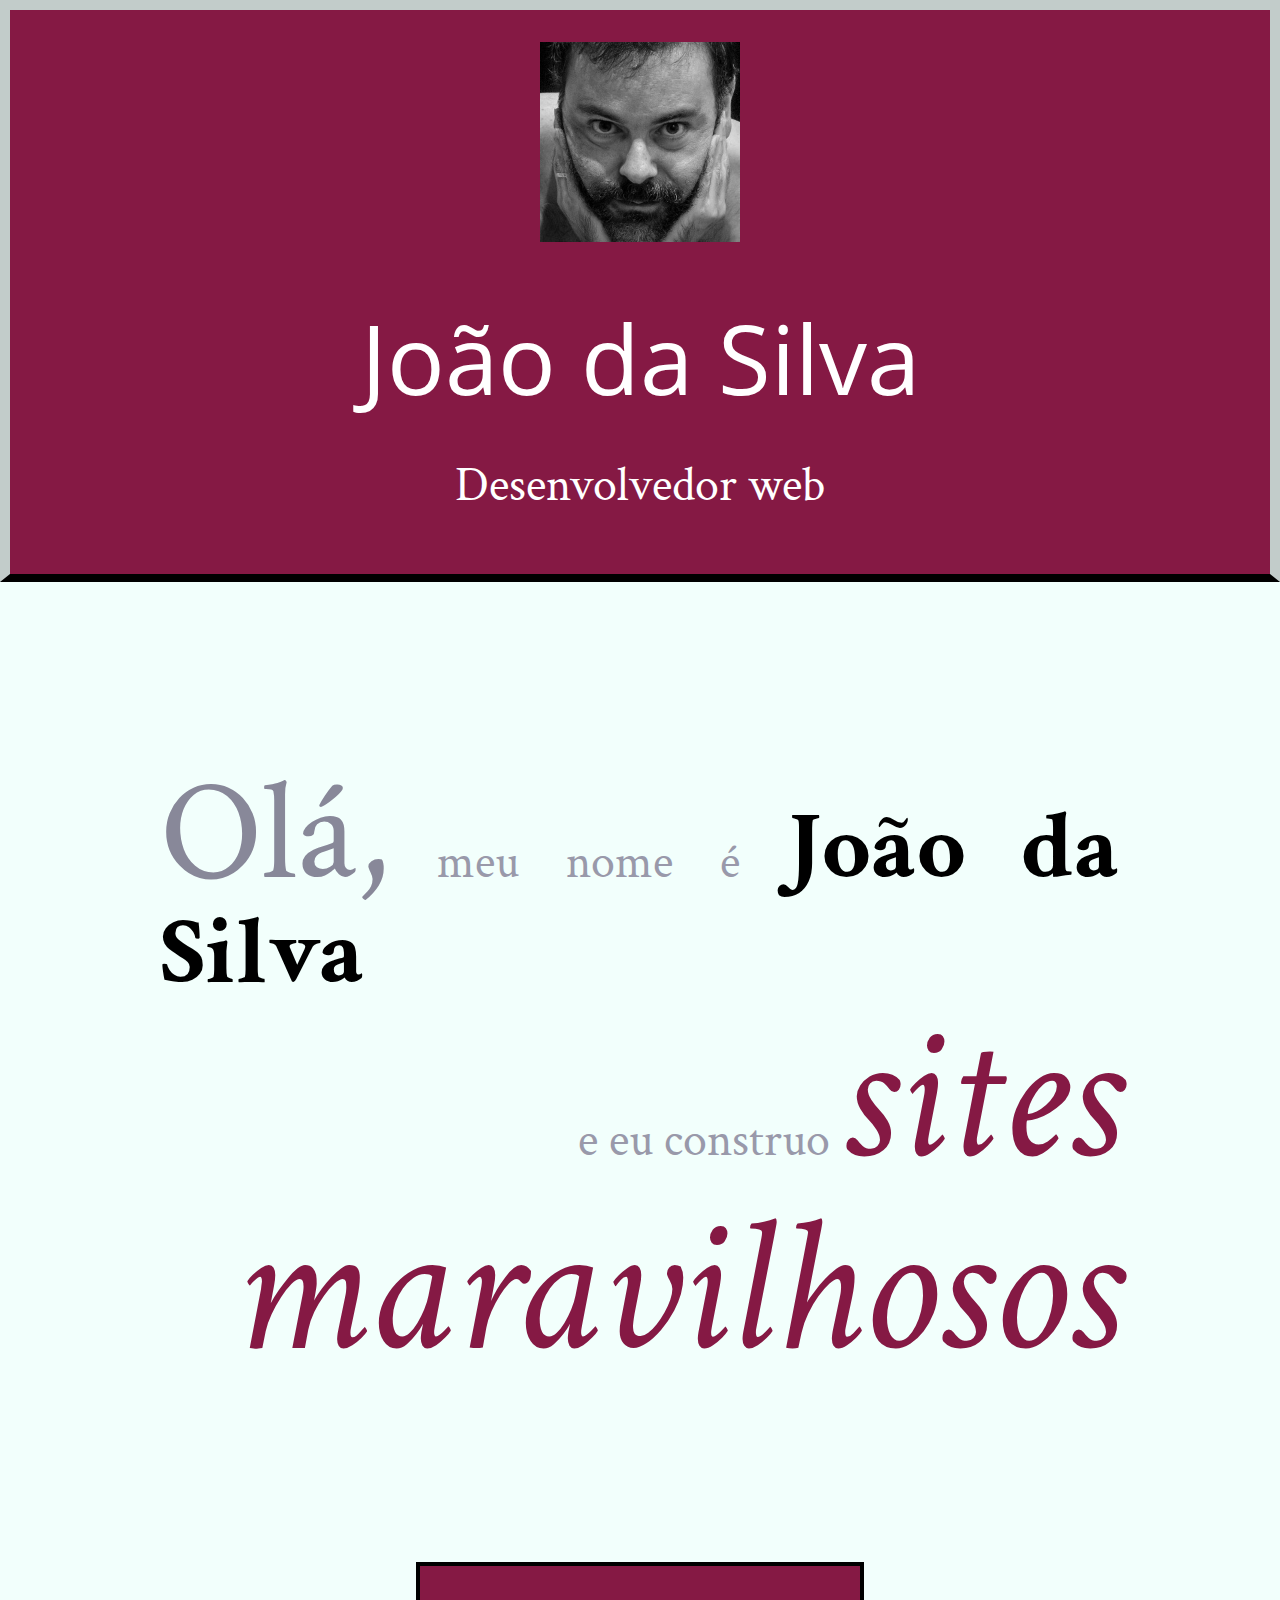
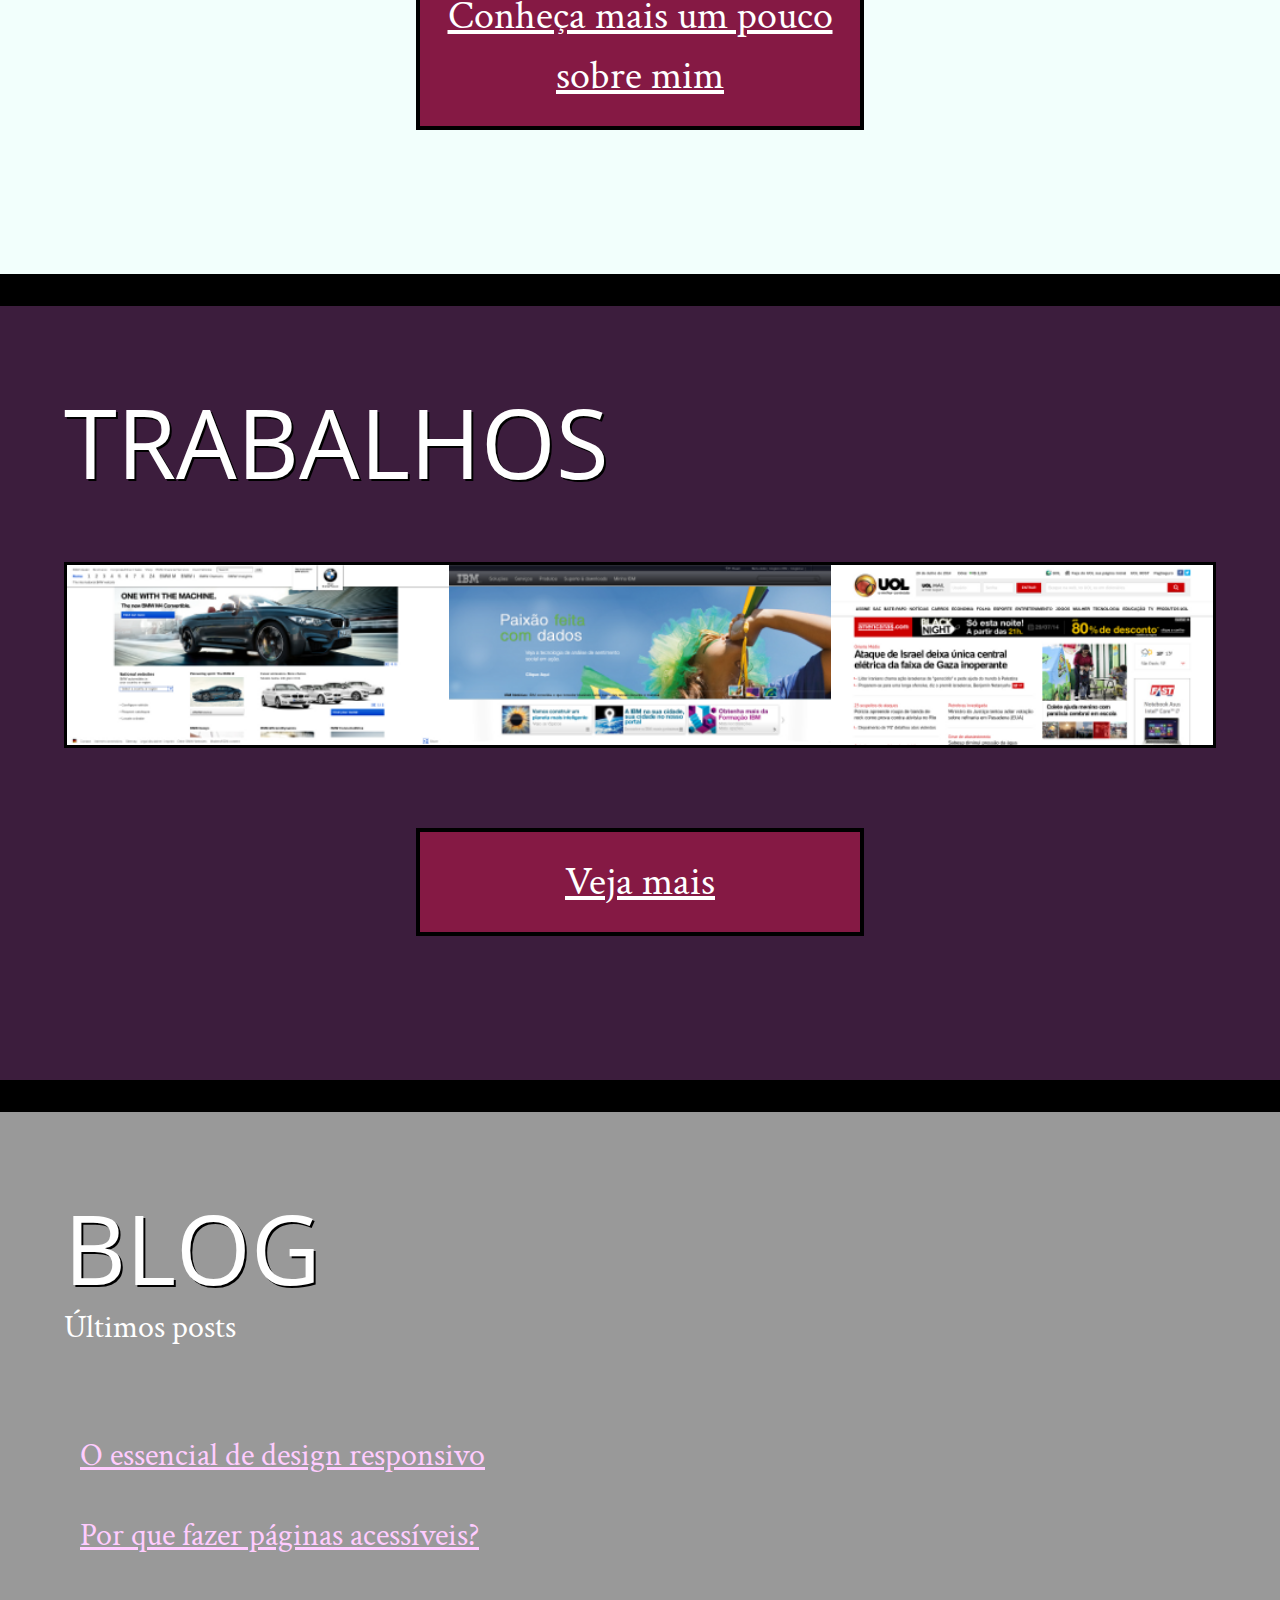
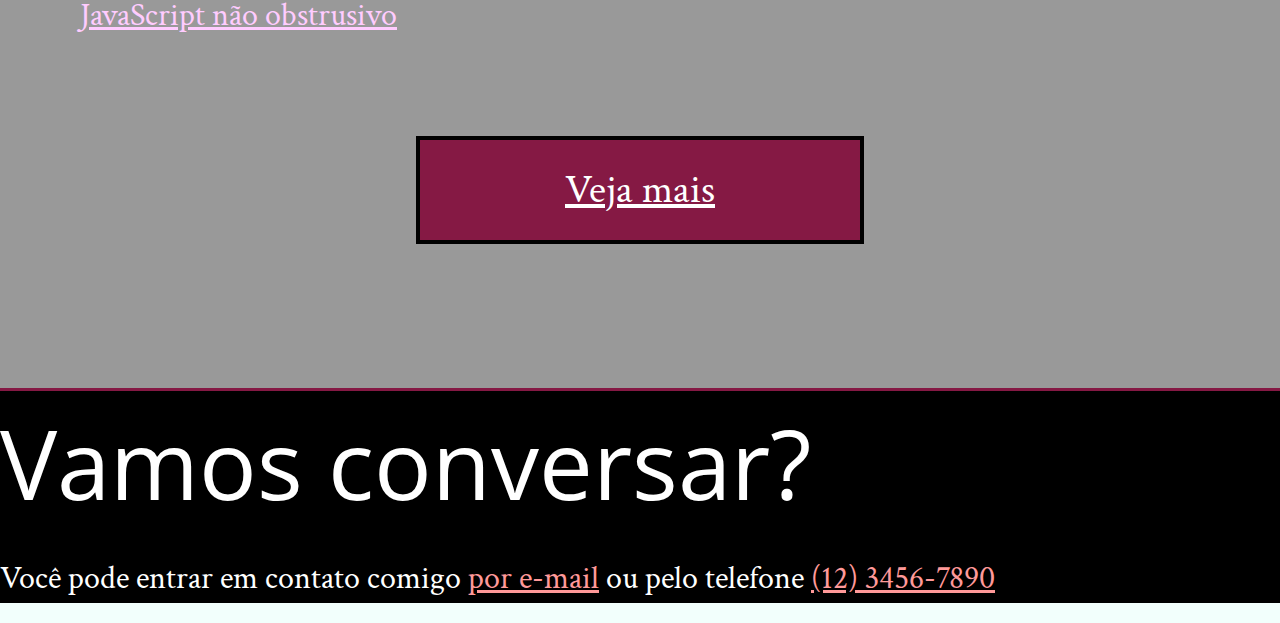
==== index.html @ d7b6f2ea "criado a page index com seu css do site" ====
<!DOCTYPE html>
<html lang="pt">
<head>
    <meta charset="UTF-8">
    <title>João da Silva - Desenvolvedor Web</title>
    <link rel="shortcut icon" href="img/favicon.png">
    <link rel="stylesheet" href="css/reset.css">
    <link rel="stylesheet" href="css/site.css">
    <link rel="stylesheet" href="css/index.css">
    <link rel="stylesheet" href="http://fonts.googleapis.com/css?family=Crimson+Text:400,400italic,600">
    <link rel="stylesheet" href="http://fonts.googleapis.com/css?family=Open+Sans+Condensed:700">
    <link rel="stylesheet" href="http://fonts.googleapis.com/css?family=Shadows+Into+Light">
</head>
<body>
    <header class="titulo-principal">
        <img class="foto-home" src="img/eu.jpg" alt="Foto de João da Silva">
        <h1>João da Silva</h1>
        <p class="subtitulo-principal">Desenvolvedor web</p>
    </header>
    <main>
        <section class="secao-inicio saudacao">
            <p class="saudacao"><span class="saudacao-inicio">Olá,</span> meu nome é <strong>João da Silva</strong> <span class="saudacao-ultima-linha">e eu construo <em>sites maravilhosos</em></span></p>
            <a class="botao-index" href="bio.html">Conheça mais um pouco sobre mim</a>
        </section>
        <section class="secao-inicio trabalhos">
            <h2>Trabalhos</h2>
            <ul>
                <li><img src="img/bmw.png" alt="Site da BMW"></li>
                <li><img src="img/ibm.png" alt="Site da IBM"></li>
                <li><img src="img/uol.png" alt="Site da UOL"></li>
            </ul>
            <a class="botao-index" href="portfolio.html">Veja mais</a>
        </section>
        <section class="secao-inicio blog">
            <h2>Blog</h2>
            <small>Últimos posts</small>
            <ol>
                <li>
                    <a href="blog.html">O essencial de design responsivo</a>
                </li>
                <li>
                    <a href="blog.html">Por que fazer páginas acessíveis?</a>
                </li>
                <li>
                    <a href="blog.html">JavaScript não obstrusivo</a>
                </li>
            </ol>
            <a class="botao-index" href="blog.html">Veja mais</a>
        </section>
    </main>
    <footer>
        <h2>Vamos conversar?</h2>
        <p>Você pode entrar em contato comigo <a href="contato.html">por e-mail</a> ou pelo telefone <a href="tel:+551234567890">(12) 3456-7890</a></p>
    </footer>
</body>
</html>
---- css/site.css ----
h2 {
   font-size: 22px;
   clear: both;

}
.titulo-principal{
   background-color: #851944;
   color: #ffffff;
   text-align: center;
   font-size: 300%;
   padding: 2rem;
   border: 10px solid #C2CCCA;
   border-bottom: .5rem solid #000;
}


main h2 {
   font-size: 30px;
}
.centralizar-pagina{

   margin: auto;
   width: 85%;
   padding: 30px;
   float: left;
   box-sizing: border-box;
   padding-bottom: 80px;

}


strong {
   font-weight: bold;
}

em {
   font-style: italic;
}

body {
   background-color: #f2fffc;
   font-size: 200%;
   font-family: "Crimson Text", "Times New Roman", serif;
   line-height: 1.5;
}

p {
   text-align: justify;
   margin-bottom: 20px;
   margin-top: 20px;
}

h2,h1 {
   font-family: "Open Sans Condensed", sans-serif;
}
main h1{
	text-transform: uppercase;
}

.rodape-pagina{
   color: white;
   background-color: black;
   padding: 20px;
   margin-top: 20px;
   clear: both;
   position: fixed;
   width: 100%;
   bottom: 0px;
   left: 0px;
   box-sizing: border-box;
}
.link-artigo{
   font-size: 24px;
   padding: 8px;
   margin: 16px;
   background-color: #E6E7E8;
   text-align: center;
   display: block;
}


aside h1{
   font-size: 30px;
	text-transform: uppercase;
}
.navegacao-site{
   border-bottom: solid 10px black;
   border-left: 10px solid black;
   background-color: #3C1D3D;
   color: #F2FFFC;
   padding: 20px;
   text-align: center;
   float: right;
   box-sizing: border-box;
   clear: right;
   position: relative;
   top: 140px;
}
nav a {
   color: #F2FFFC;
	text-transform: lowercase;
}


main a {
   color: #851944;
}

aside a {
   color: inherit;
   font-family: "Open Sans Condensed", sans-serif;
}


.icones-sociais li {
    display: inline-block;
}
.icones-sociais-texto a {
    width: 40px;
    height: 40px;
    display: block;
	font-size: 0;
}
.icone-github{
	background-image: url(/img/github.png);
}
.icone-twitter{
	background-image: url(/img/twitter.png)
}
.icone-linkedin{
	background-image: url(/img/linkedin.png);
}
.icone-facebook{
	background-image: url(/img/icon-facebook.png);
}
.foto-lateral{
   box-sizing: border-box;
   float: right;
   width: 300px;
   border-bottom: solid 10px black;
   border-left: 10px solid black;
   position: absolute;
   top: 0px;
   right: 0px;

 }
---- css/index.css ----
.foto-home {
   height: 200px;
}

.subtitulo-principal {
   text-align: center;
   font-size: .5em;
}

.saudacao p {
   font-size: 1.5em;
   color: #99A;
   line-height: 1;
   padding: 2em;
}

.saudacao-inicio {
   color: #889;
   font-size: 3em;
}

.saudacao-ultima-linha {
   text-align: right;
   display: block;
}

.saudacao strong {
   color: #000;
   font-size: 2em;
}

.saudacao em {
   color: #851944;
   font-size: 4em;
}

.botao-index {
   background-color: #851944;
   color: #FFF;
   border: .1em solid black;
   width: 400px;
   display: block;
   text-align: center;
   font-size: 1.25em;
   padding: .5em;
   margin: 2em auto;
}

.secao-inicio {
   padding: 2em;
}

.secao-inicio h2 {
   text-transform: uppercase;
   font-size: 3em;
   text-shadow: 2px 2px #000;
   margin-bottom: .5em;
}

.trabalhos {
   background-color: #3C1D3D;
   border-top: 1em solid #000;
   border-bottom: 1em solid #000;
}

.trabalhos h2 {
   color: #FFF;
}

.trabalhos ul {
   overflow: hidden;
   border: .1em solid black;
}

.trabalhos li {
   float: left;
   width: 33.333%;
}

.trabalhos img {
   width: 100%;
   display: block;
}

.blog {
   background-color: #999;
   color: #FFF;
   border-bottom: .1em solid #851944;
}

.blog small {
   position: relative;
   top: -2em;
}

.blog li a {
   color: #FCF;
   padding: .5em;
   display: block;
}

footer {
   background-color: #000;
   color: #FFF;
}

footer h2 {
   font-size: 3em;
}

footer a {
   color: #F99;
}

main {
   width: 100%;
   padding-bottom: 0;
   float: none;
}
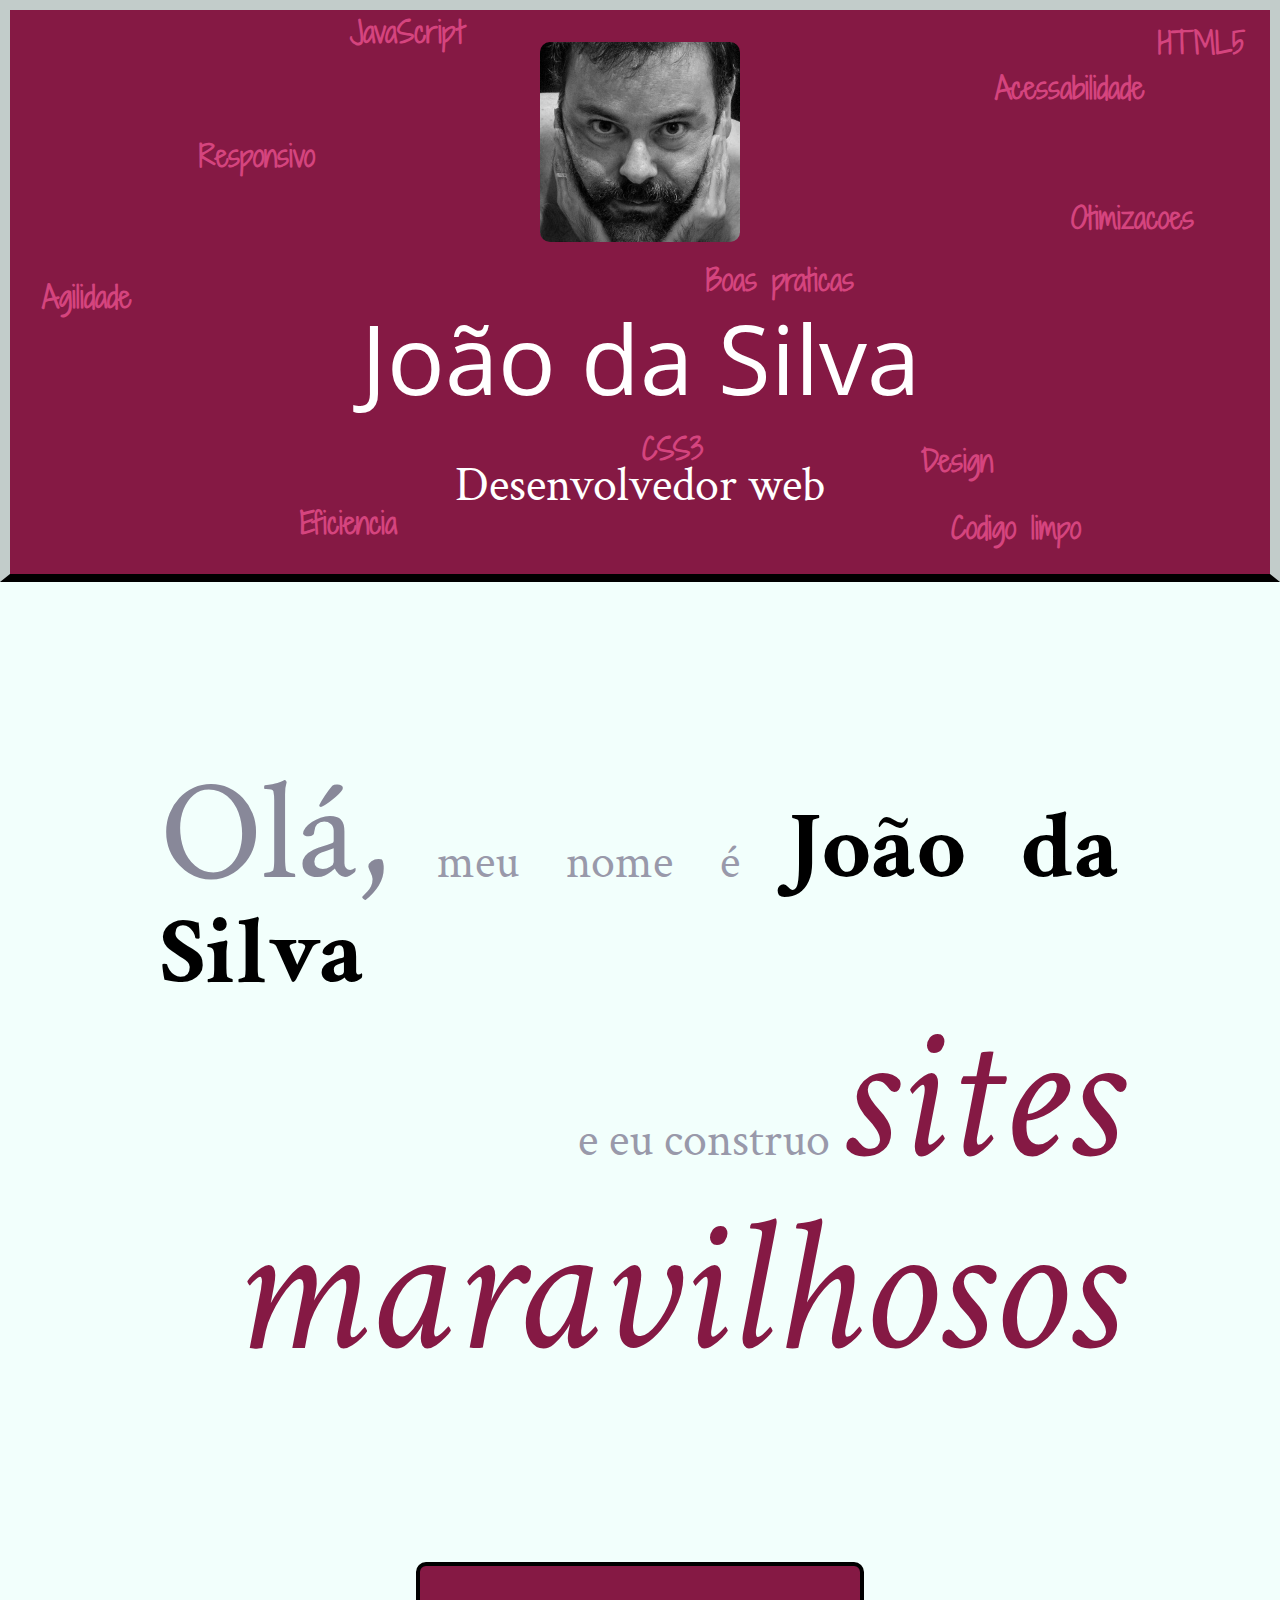
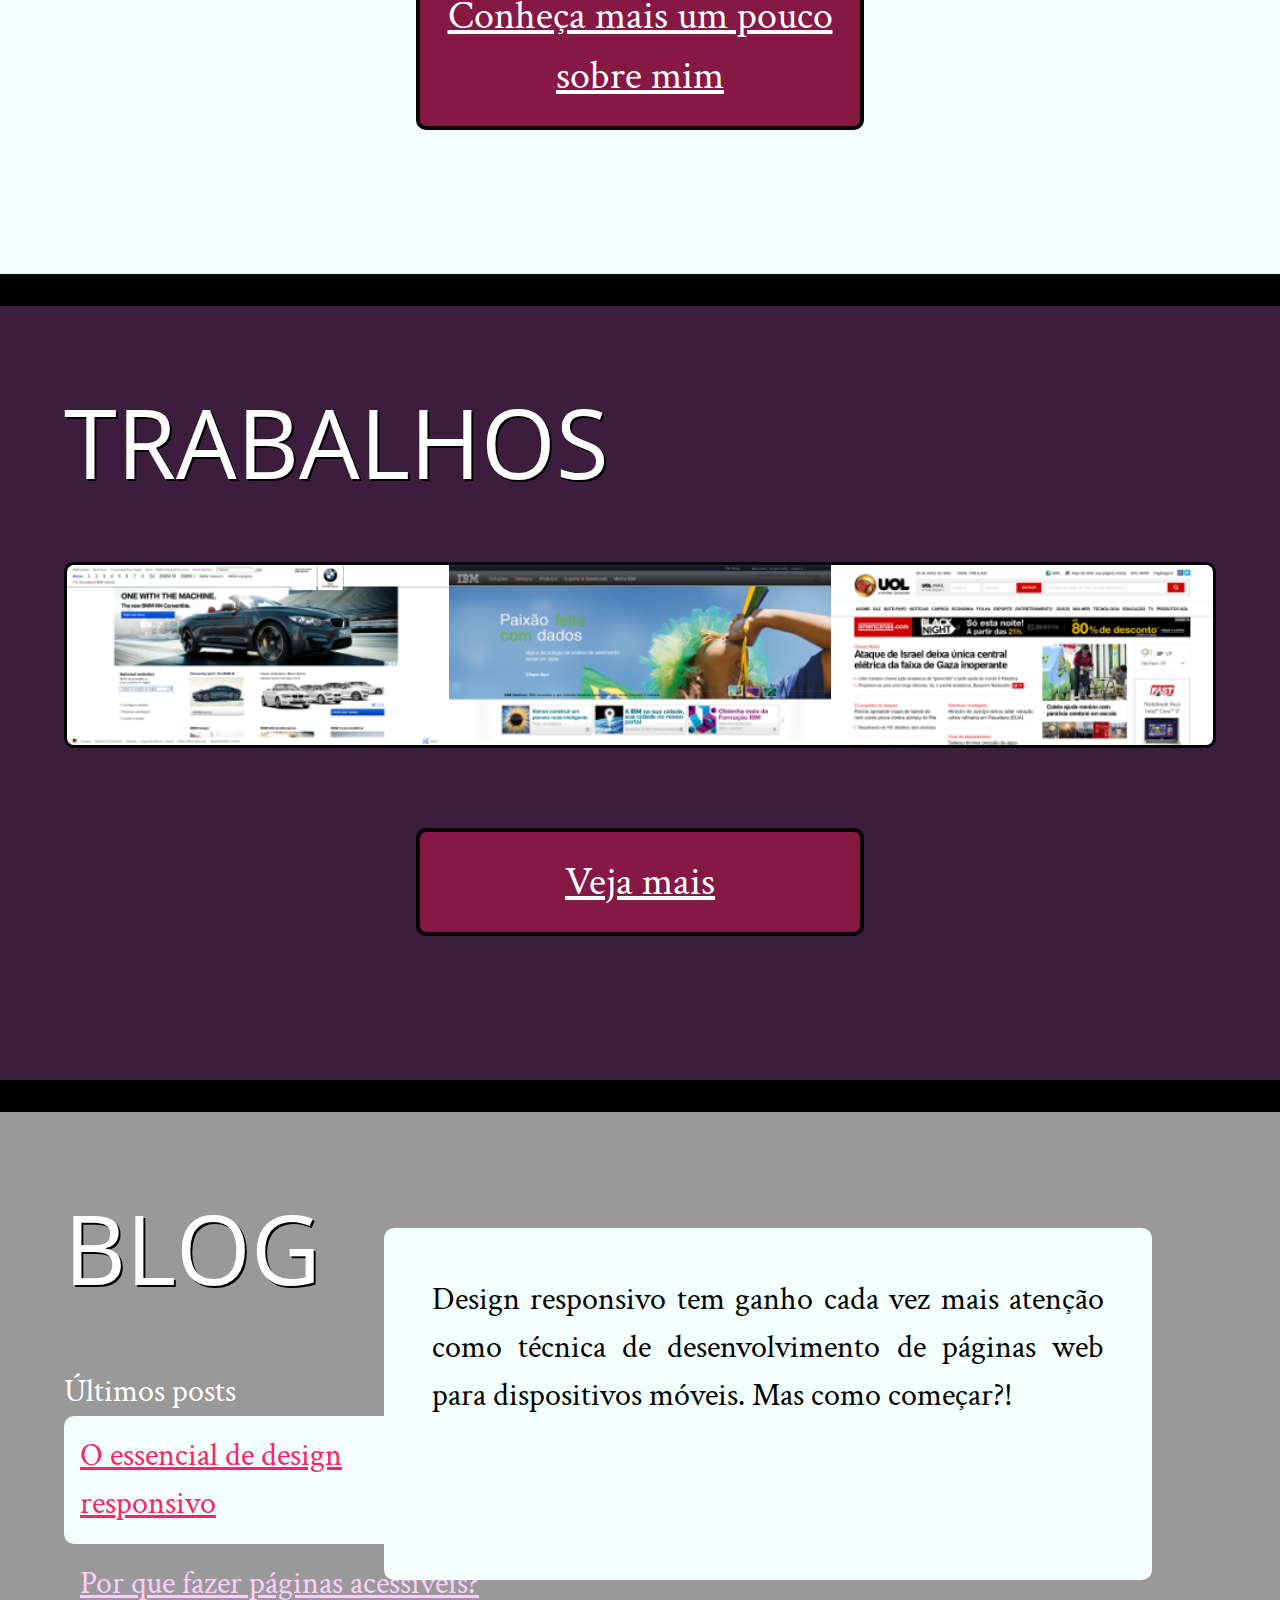
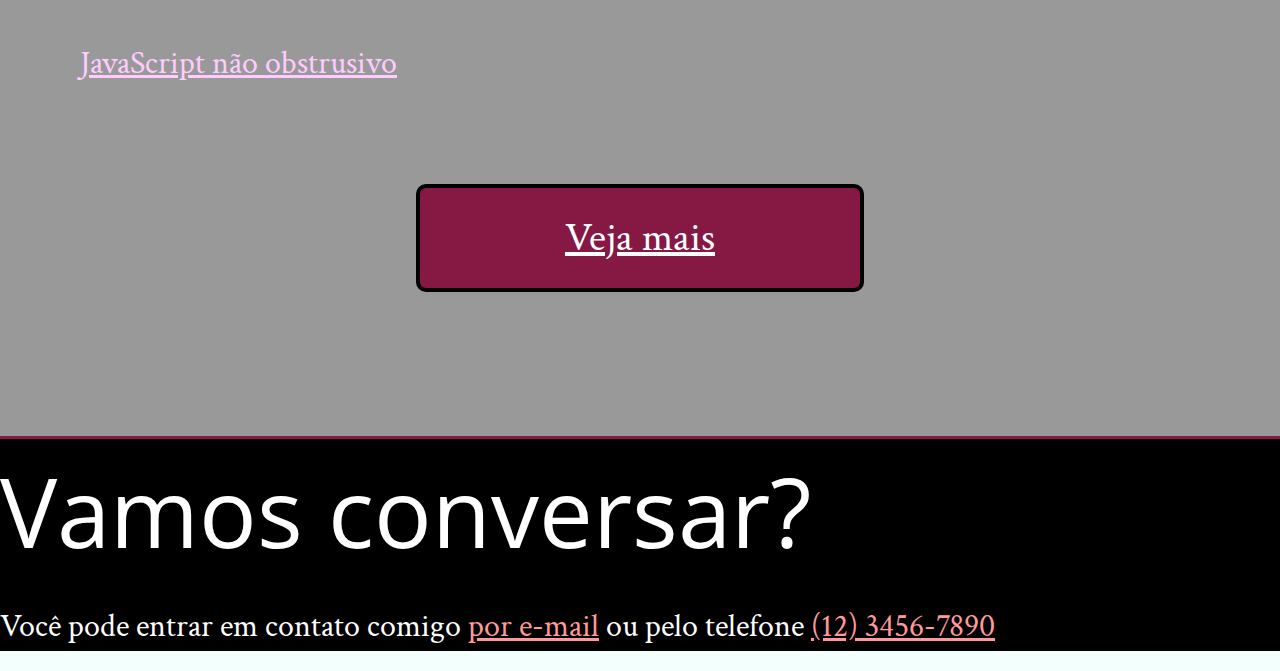
==== commit 5bf359de: "aplicacao do border-radius | novas curiosidades do css | aplicacao de novas fontes." ====
--- a/index.html
+++ b/index.html
@@ -1,56 +1,62 @@
 <!DOCTYPE html>
 <html lang="pt">
+
 <head>
-    <meta charset="UTF-8">
-    <title>João da Silva - Desenvolvedor Web</title>
-    <link rel="shortcut icon" href="img/favicon.png">
-    <link rel="stylesheet" href="css/reset.css">
-    <link rel="stylesheet" href="css/site.css">
-    <link rel="stylesheet" href="css/index.css">
-    <link rel="stylesheet" href="http://fonts.googleapis.com/css?family=Crimson+Text:400,400italic,600">
-    <link rel="stylesheet" href="http://fonts.googleapis.com/css?family=Open+Sans+Condensed:700">
-    <link rel="stylesheet" href="http://fonts.googleapis.com/css?family=Shadows+Into+Light">
-</head>
+   <meta charset="UTF-8">
+   <title>João da Silva - Desenvolvedor Web</title>
+   <link rel="shortcut icon" href="img/favicon.png">
+   <link rel="stylesheet" href="css/reset.css">
+   <link rel="stylesheet" href="css/site.css">
+   <link rel="stylesheet" href="css/index.css">
+   <link rel="stylesheet" href="http://fonts.googleapis.com/css?family=Crimson+Text:400,400italic,600">
+   <link rel="stylesheet" href="http://fonts.googleapis.com/css?family=Open+Sans+Condensed:700">
+   <link rel="stylesheet" href="https://fonts.googleapis.com/css?family=Shadows+Into+Light+Two">
+    </head>
+
 <body>
-    <header class="titulo-principal">
-        <img class="foto-home" src="img/eu.jpg" alt="Foto de João da Silva">
-        <h1>João da Silva</h1>
-        <p class="subtitulo-principal">Desenvolvedor web</p>
-    </header>
-    <main>
-        <section class="secao-inicio saudacao">
-            <p class="saudacao"><span class="saudacao-inicio">Olá,</span> meu nome é <strong>João da Silva</strong> <span class="saudacao-ultima-linha">e eu construo <em>sites maravilhosos</em></span></p>
-            <a class="botao-index" href="bio.html">Conheça mais um pouco sobre mim</a>
-        </section>
-        <section class="secao-inicio trabalhos">
-            <h2>Trabalhos</h2>
-            <ul>
-                <li><img src="img/bmw.png" alt="Site da BMW"></li>
-                <li><img src="img/ibm.png" alt="Site da IBM"></li>
-                <li><img src="img/uol.png" alt="Site da UOL"></li>
-            </ul>
-            <a class="botao-index" href="portfolio.html">Veja mais</a>
-        </section>
-        <section class="secao-inicio blog">
-            <h2>Blog</h2>
-            <small>Últimos posts</small>
-            <ol>
-                <li>
-                    <a href="blog.html">O essencial de design responsivo</a>
-                </li>
-                <li>
-                    <a href="blog.html">Por que fazer páginas acessíveis?</a>
-                </li>
-                <li>
-                    <a href="blog.html">JavaScript não obstrusivo</a>
-                </li>
-            </ol>
-            <a class="botao-index" href="blog.html">Veja mais</a>
-        </section>
-    </main>
-    <footer>
-        <h2>Vamos conversar?</h2>
-        <p>Você pode entrar em contato comigo <a href="contato.html">por e-mail</a> ou pelo telefone <a href="tel:+551234567890">(12) 3456-7890</a></p>
-    </footer>
+   <header class="titulo-principal"> <img class="foto-home" src="img/eu.jpg" alt="Foto de João da Silva">
+      <h1>João da Silva</h1>
+      <p class="subtitulo-principal">Desenvolvedor web</p>
+      <ul class="palavras-chave">
+         <li class="eficiencia"> Eficiencia </li>
+         <li class="boas-praticas"> Boas praticas </li>
+         <li class="codigo-limpo"> Codigo limpo </li>
+         <li class="css3"> CSS3 </li>
+         <li class="html5"> HTML5 </li>
+         <li class="javascript"> JavaScript </li>
+         <li class="acessabilidade"> Acessabilidade </li>
+         <li class="responsivo"> Responsivo </li>
+         <li class="otimizacao"> Otimizacoes </li>
+         <li class="agilidade"> Agilidade </li>
+         <li class="Design"> Design </li>
+      </ul>
+   </header>
+   <main>
+      <section class="secao-inicio saudacao">
+         <p class="saudacao"><span class="saudacao-inicio">Olá,</span> meu nome é <strong>João da Silva</strong> <span class="saudacao-ultima-linha">e eu construo <em>sites maravilhosos</em></span></p> <a class="botao-index" href="bio.html">Conheça mais um pouco sobre mim</a> </section>
+      <section class="secao-inicio trabalhos">
+         <h2>Trabalhos</h2>
+         <ul class="imagens-site">
+            <li><img src="img/bmw.png" alt="Site da BMW"></li>
+            <li><img src="img/ibm.png" alt="Site da IBM"></li>
+            <li><img src="img/uol.png" alt="Site da UOL"></li>
+         </ul>
+         <a class="botao-index" href="portfolio.html">Veja mais</a> </section>
+      <section class="secao-inicio blog">
+         <h2>Blog</h2>
+         <small>Últimos posts</small>
+         <ol>
+            <li class="primeiro-post"> <a href="blog.html">O essencial de design responsivo</a>
+               <p class="apresentacao-post"> Design responsivo tem ganho cada vez mais atenção como técnica de desenvolvimento de páginas web para dispositivos móveis. Mas como começar?! </p>
+            </li>
+            <li> <a href="blog.html">Por que fazer páginas acessíveis?</a> </li>
+            <li> <a href="blog.html">JavaScript não obstrusivo</a> </li>
+         </ol> <a class="botao-index" href="blog.html">Veja mais</a> </section>
+   </main>
+   <footer>
+      <h2>Vamos conversar?</h2>
+      <p>Você pode entrar em contato comigo <a href="contato.html">por e-mail</a> ou pelo telefone <a href="tel:+551234567890">(12) 3456-7890</a></p>
+   </footer>
 </body>
+
 </html>
--- a/css/site.css
+++ b/css/site.css
@@ -12,6 +12,7 @@
    padding: 2rem;
    border: 10px solid #C2CCCA;
    border-bottom: .5rem solid #000;
+   position: relative;
 }
 
 
--- a/css/index.css
+++ b/css/index.css
@@ -1,5 +1,104 @@
+.palavras-chave {
+   font-weight: bold;
+   color: #D5447E;
+   font-size: .3em;
+   font-family: "Shadows Into Light Two", cursive;
+}
+
+.eficiencia {
+   position: absolute;
+   top: 87%;
+   left: 23%;
+}
+
+.boas-praticas {
+   position: absolute;
+   top: 44%;
+   right: 33%;
+}
+
+.codigo-limpo {
+   position: absolute;
+   top: 88%;
+   right: 15%;
+}
+
+.css3 {
+   position: absolute;
+   top: 74%;
+   right: 45%;
+
+}
+
+.html5 {
+   position: absolute;
+   top: 2%;
+   right: 2%;
+}
+
+.javascript {
+   position: absolute;
+   top: 0%;
+   right: 64%;
+}
+
+.acessabilidade {
+   position: absolute;
+   top: 10%;
+   right: 10%
+}
+
+.responsivo {
+   position: absolute;
+   top: 22%;
+   left: 15%;
+}
+
+.otimizacao {
+   position: absolute;
+   top: 33%;
+   right: 6%;
+}
+
+.agilidade {
+   position: absolute;
+   top: 47%;
+}
+
+.Design {
+   position: absolute;
+   top: 76%;
+   right: 22%;
+}
+.blog .apresentacao-post{
+   position: absolute;
+   top: 3em;
+   height: 8em;
+   left: 30%;
+   right: 4em;
+}
+.primeiro-post{
+   background: #F2FFFC;
+   width: 29.5%;
+   border-radius: 10px;
+}
+.blog .primeiro-post a{
+   color: #f26;
+}
+.apresentacao-post {
+   background: #F2FFFC;
+   color: #000;
+   position: absolute;
+   top: 8em;
+   right: 10em;
+   height: 6em;
+   padding: 1.5em;
+   border-radius: 10px;
+}
+
 .foto-home {
    height: 200px;
+   border-radius: 10px;
 }
 
 .subtitulo-principal {
@@ -44,8 +143,11 @@
    font-size: 1.25em;
    padding: .5em;
    margin: 2em auto;
-}
-
+   border-radius: 10px;
+}
+.trabalhos .imagens-site{
+   border-radius: 10px;
+}
 .secao-inicio {
    padding: 2em;
 }
@@ -86,10 +188,10 @@
    background-color: #999;
    color: #FFF;
    border-bottom: .1em solid #851944;
+   position: relative;
 }
 
 .blog small {
-   position: relative;
    top: -2em;
 }
 
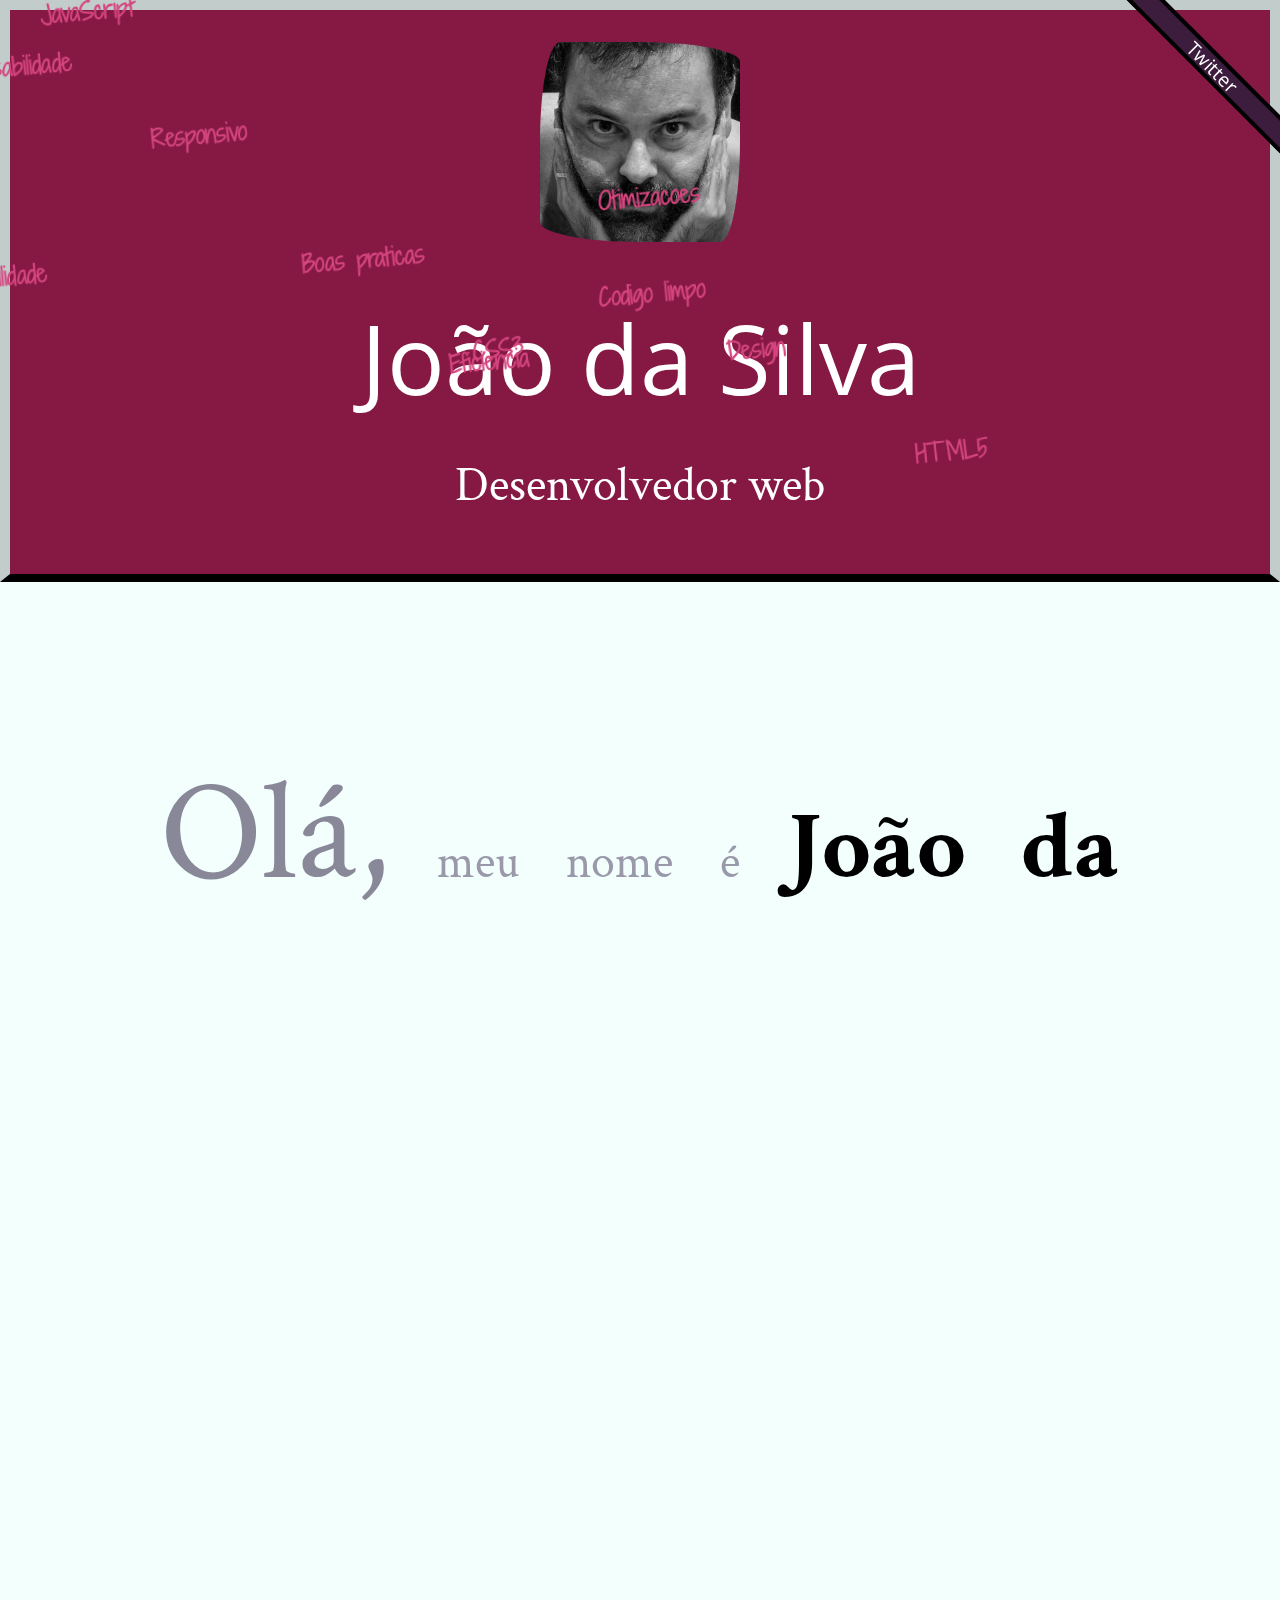
==== commit c17c98d6: "implementacao de interface 3d, inclusao de novas tags e tecnologia css." ====
--- a/index.html
+++ b/index.html
@@ -14,7 +14,10 @@
     </head>
 
 <body>
-   <header class="titulo-principal"> <img class="foto-home" src="img/eu.jpg" alt="Foto de João da Silva">
+   <header class="titulo-principal">
+      <img class="foto-home" src="img/eu.jpg" alt="Foto de João da Silva">
+      <a class="banner-twitter" href="https://www.twitter.com">Twitter</a>
+
       <h1>João da Silva</h1>
       <p class="subtitulo-principal">Desenvolvedor web</p>
       <ul class="palavras-chave">
@@ -33,7 +36,7 @@
    </header>
    <main>
       <section class="secao-inicio saudacao">
-         <p class="saudacao"><span class="saudacao-inicio">Olá,</span> meu nome é <strong>João da Silva</strong> <span class="saudacao-ultima-linha">e eu construo <em>sites maravilhosos</em></span></p> <a class="botao-index" href="bio.html">Conheça mais um pouco sobre mim</a> </section>
+         <p class="saudacao"><span class="saudacao-inicio">Olá,</span> meu nome é <strong>João da Silva</strong> <span class="saudacao-ultima-linha">e eu construo <em class="palavra-destaque-principal">sites maravilhosos</em></span></p> <a class="botao-index" href="bio.html">Conheça mais um pouco sobre mim</a> </section>
       <section class="secao-inicio trabalhos">
          <h2>Trabalhos</h2>
          <ul class="imagens-site">
--- a/css/site.css
+++ b/css/site.css
@@ -13,6 +13,7 @@
    border: 10px solid #C2CCCA;
    border-bottom: .5rem solid #000;
    position: relative;
+   perspective-origin: 50% 160px;
 }
 
 
--- a/css/index.css
+++ b/css/index.css
@@ -1,90 +1,155 @@
+html, body{
+   overflow-x: hidden;
+   height: 100%;
+}
+body{
+   perspective: 6px;
+   perspective-origin: 50% 160px;
+}
+
+.banner-twitter {
+   background-color: #3C1D3D;
+   border: .25em solid black;
+   box-sizing: border-box;
+   color: white;
+   text-decoration: none;
+   font-size: 0.2em;
+   width: 14em;
+   line-height: 1;
+   text-align: center;
+   padding: 0em 5em;
+   font-family: "Open Sans Condensed", sans-serif;
+   position: absolute;
+   top: 0;
+   right: 0;
+   transform-origin: 0 0;
+   transform: translate(6.5765em, -2.4745em)rotate(45deg);
+}
+
+
+.palavra-destaque-principal {
+   display: inline-block;
+   transform: rotate(-5deg) skew(-10deg);
+}
+
 .palavras-chave {
    font-weight: bold;
    color: #D5447E;
-   font-size: .3em;
+   font-size: 100%;
    font-family: "Shadows Into Light Two", cursive;
+   position: absolute;
+   top: 0;
+   left: 0;
+   height: 100%;
+   width: 100%;
 }
 
 .eficiencia {
    position: absolute;
-   top: 87%;
-   left: 23%;
+   top: 62%;
+   left: 38%;
+   -webkit-transform: rotate(36deg);
+   transform: translate(-50%, -50%) rotate(-5deg) translateZ(3px) scale(0.25);
+   transform-style: preserve-3d;
 }
 
 .boas-praticas {
    position: absolute;
    top: 44%;
    right: 33%;
+    -webkit-transform: rotate(36deg);
+   transform: translate(-50%, -50%) rotate(-5deg) translateZ(3px) scale(0.25);
 }
 
 .codigo-limpo {
    position: absolute;
-   top: 88%;
+   top: 50%;
    right: 15%;
+   -webkit-transform: rotate(36deg);
+   transform: translate(-50%, -50%) rotate(-5deg) translateZ(3px) scale(0.25);
 }
 
 .css3 {
    position: absolute;
-   top: 74%;
+   top: 60%;
    right: 45%;
-
+    -webkit-transform: rotate(36deg);
+   transform: translate(-50%, -50%) rotate(-5deg) translateZ(3px) scale(0.25);
 }
 
 .html5 {
    position: absolute;
-   top: 2%;
+   top: 78%;
    right: 2%;
+   -webkit-transform: rotate(36deg);
+   transform: translate(-50%, -50%) rotate(-5deg) translateZ(3px) scale(0.25);
 }
 
 .javascript {
    position: absolute;
    top: 0%;
    right: 64%;
+    -webkit-transform: rotate(36deg);
+   transform: translate(-50%, -50%) rotate(-5deg) translateZ(3px) scale(0.25);
 }
 
 .acessabilidade {
    position: absolute;
    top: 10%;
-   right: 10%
+   right: 10% -webkit-transform: rotate(68deg);
+    -webkit-transform: rotate(36deg);
+   transform: translate(-50%, -50%) rotate(-5deg) translateZ(3px) scale(0.25);
 }
 
 .responsivo {
    position: absolute;
    top: 22%;
    left: 15%;
+    -webkit-transform: rotate(36deg);
+   transform: translate(-50%, -50%) rotate(-5deg) translateZ(3px) scale(0.25);
 }
 
 .otimizacao {
    position: absolute;
    top: 33%;
-   right: 6%;
+   right: 17%;
+   -webkit-transform: rotate(36deg);
+   transform: translate(-50%, -50%) rotate(-5deg) translateZ(3px) scale(0.25);
 }
 
 .agilidade {
    position: absolute;
    top: 47%;
+   -webkit-transform: rotate(36deg);
+   transform: translate(-50%, -50%) rotate(-5deg) translateZ(3px) scale(0.25);
 }
 
 .Design {
    position: absolute;
-   top: 76%;
+   top: 60%;
    right: 22%;
-}
-.blog .apresentacao-post{
+   -webkit-transform: rotate(36deg);
+   transform: translate(-50%, -50%) rotate(-5deg) translateZ(3px) scale(0.25);
+}
+
+.blog .apresentacao-post {
    position: absolute;
    top: 3em;
    height: 8em;
    left: 30%;
    right: 4em;
 }
-.primeiro-post{
+
+.primeiro-post {
    background: #F2FFFC;
    width: 29.5%;
    border-radius: 10px;
 }
-.blog .primeiro-post a{
+
+.blog .primeiro-post a {
    color: #f26;
 }
+
 .apresentacao-post {
    background: #F2FFFC;
    color: #000;
@@ -98,7 +163,7 @@
 
 .foto-home {
    height: 200px;
-   border-radius: 10px;
+   border-radius: 10% 50% / 50% 10%;
 }
 
 .subtitulo-principal {
@@ -145,9 +210,11 @@
    margin: 2em auto;
    border-radius: 10px;
 }
-.trabalhos .imagens-site{
-   border-radius: 10px;
-}
+
+.trabalhos .imagens-site {
+   border-radius: 10px;
+}
+
 .secao-inicio {
    padding: 2em;
 }
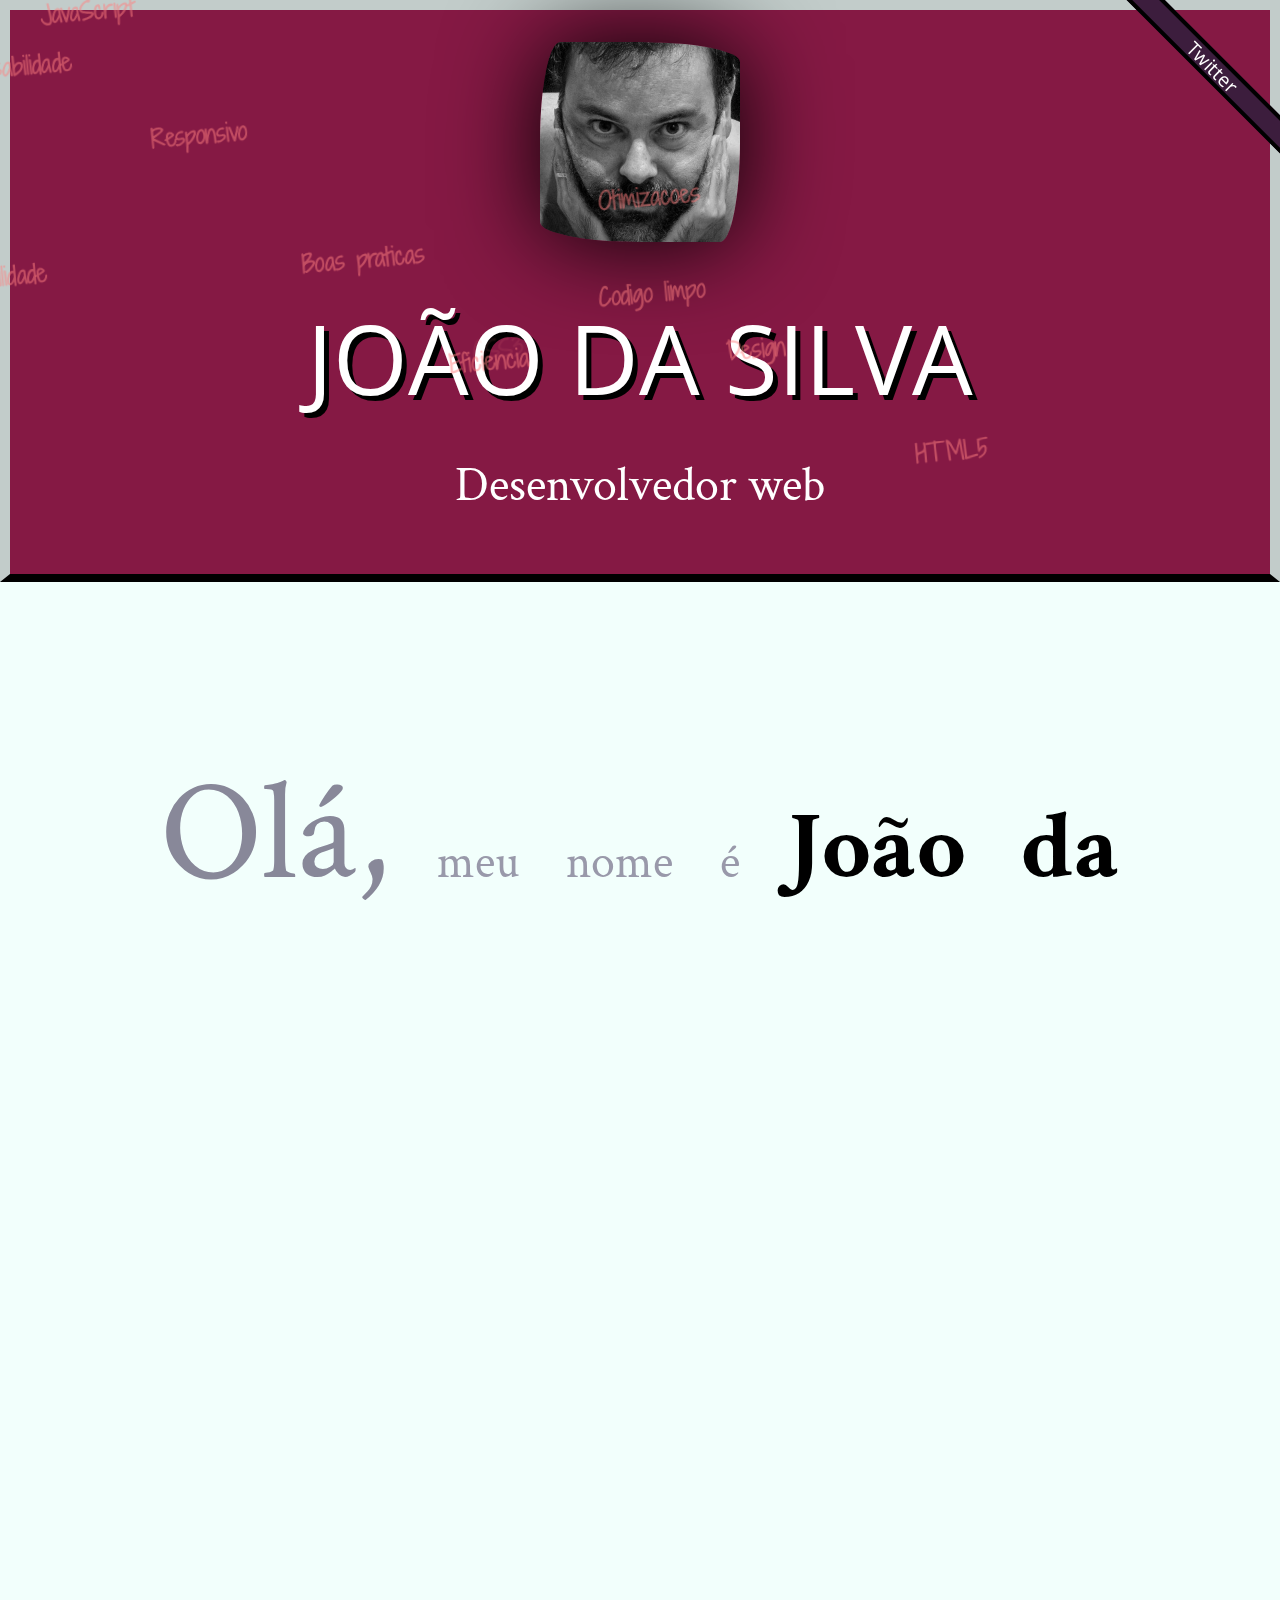
==== commit 83c56290: "utilizacao de shadow no elementos e aplicacao de sombra conforme necessidade do estilo" ====
--- a/index.html
+++ b/index.html
@@ -10,14 +10,10 @@
    <link rel="stylesheet" href="css/index.css">
    <link rel="stylesheet" href="http://fonts.googleapis.com/css?family=Crimson+Text:400,400italic,600">
    <link rel="stylesheet" href="http://fonts.googleapis.com/css?family=Open+Sans+Condensed:700">
-   <link rel="stylesheet" href="https://fonts.googleapis.com/css?family=Shadows+Into+Light+Two">
-    </head>
+   <link rel="stylesheet" href="https://fonts.googleapis.com/css?family=Shadows+Into+Light+Two"> </head>
 
 <body>
-   <header class="titulo-principal">
-      <img class="foto-home" src="img/eu.jpg" alt="Foto de João da Silva">
-      <a class="banner-twitter" href="https://www.twitter.com">Twitter</a>
-
+   <header class="titulo-principal"> <img class="foto-home" src="img/eu.jpg" alt="Foto de João da Silva"> <a class="banner-twitter" href="https://www.twitter.com">Twitter</a>
       <h1>João da Silva</h1>
       <p class="subtitulo-principal">Desenvolvedor web</p>
       <ul class="palavras-chave">
@@ -43,11 +39,9 @@
             <li><img src="img/bmw.png" alt="Site da BMW"></li>
             <li><img src="img/ibm.png" alt="Site da IBM"></li>
             <li><img src="img/uol.png" alt="Site da UOL"></li>
-         </ul>
-         <a class="botao-index" href="portfolio.html">Veja mais</a> </section>
+         </ul> <a class="botao-index" href="portfolio.html">Veja mais</a> </section>
       <section class="secao-inicio blog">
-         <h2>Blog</h2>
-         <small>Últimos posts</small>
+         <h2>Blog</h2> <small>Últimos posts</small>
          <ol>
             <li class="primeiro-post"> <a href="blog.html">O essencial de design responsivo</a>
                <p class="apresentacao-post"> Design responsivo tem ganho cada vez mais atenção como técnica de desenvolvimento de páginas web para dispositivos móveis. Mas como começar?! </p>
@@ -60,6 +54,10 @@
       <h2>Vamos conversar?</h2>
       <p>Você pode entrar em contato comigo <a href="contato.html">por e-mail</a> ou pelo telefone <a href="tel:+551234567890">(12) 3456-7890</a></p>
    </footer>
+ <!--  <div class="caixa-dialogo">
+   <p style="color: dark; text-align: center; font-size: 2em;" ><a href="#">clique aqui</a> <strong>e logo apos aqui</strong></p>
+
+   </div>-->
 </body>
 
 </html>
--- a/css/site.css
+++ b/css/site.css
@@ -15,13 +15,16 @@
    position: relative;
    perspective-origin: 50% 160px;
 }
+.titulo-principal h1{
+   text-shadow: 5px 5px #000;
+   text-transform: uppercase;
+}
 
 
 main h2 {
    font-size: 30px;
 }
 .centralizar-pagina{
-
    margin: auto;
    width: 85%;
    padding: 30px;
@@ -62,7 +65,7 @@
 
 .rodape-pagina{
    color: white;
-   background-color: black;
+   background-color: rgba(0, 0, 0, .5);
    padding: 20px;
    margin-top: 20px;
    clear: both;
@@ -71,6 +74,7 @@
    bottom: 0px;
    left: 0px;
    box-sizing: border-box;
+   opacity: .5;
 }
 .link-artigo{
    font-size: 24px;
--- a/css/index.css
+++ b/css/index.css
@@ -5,6 +5,19 @@
 body{
    perspective: 6px;
    perspective-origin: 50% 160px;
+}
+.caixa-dialogo{
+   width: 40%;
+   background: #fff;
+   position: fixed;
+   top: 50%;
+   left: 50%;
+   transform: translate(-50%, -50%);
+   z-index: 9999;
+   box-shadow: 0px 0px 0px 9999px rgba(0, 0, 0, 0.75);
+   padding: 10% 3%;
+   text-align: center;
+   font-size: 2em;
 }
 
 .banner-twitter {
@@ -34,8 +47,8 @@
 
 .palavras-chave {
    font-weight: bold;
-   color: #D5447E;
    font-size: 100%;
+   color: rgba(255, 127, 127, 0.5);
    font-family: "Shadows Into Light Two", cursive;
    position: absolute;
    top: 0;
@@ -75,6 +88,7 @@
    right: 45%;
     -webkit-transform: rotate(36deg);
    transform: translate(-50%, -50%) rotate(-5deg) translateZ(3px) scale(0.25);
+   opacity: .2;
 }
 
 .html5 {
@@ -164,6 +178,7 @@
 .foto-home {
    height: 200px;
    border-radius: 10% 50% / 50% 10%;
+   box-shadow: 0 0 1em #000;
 }
 
 .subtitulo-principal {
@@ -202,13 +217,14 @@
    background-color: #851944;
    color: #FFF;
    border: .1em solid black;
-   width: 400px;
+   width: 40ch;
    display: block;
    text-align: center;
    font-size: 1.25em;
    padding: .5em;
    margin: 2em auto;
    border-radius: 10px;
+   box-shadow: 0 0 1em   #000, inset 0 0 .5em #3C1D3D;
 }
 
 .trabalhos .imagens-site {
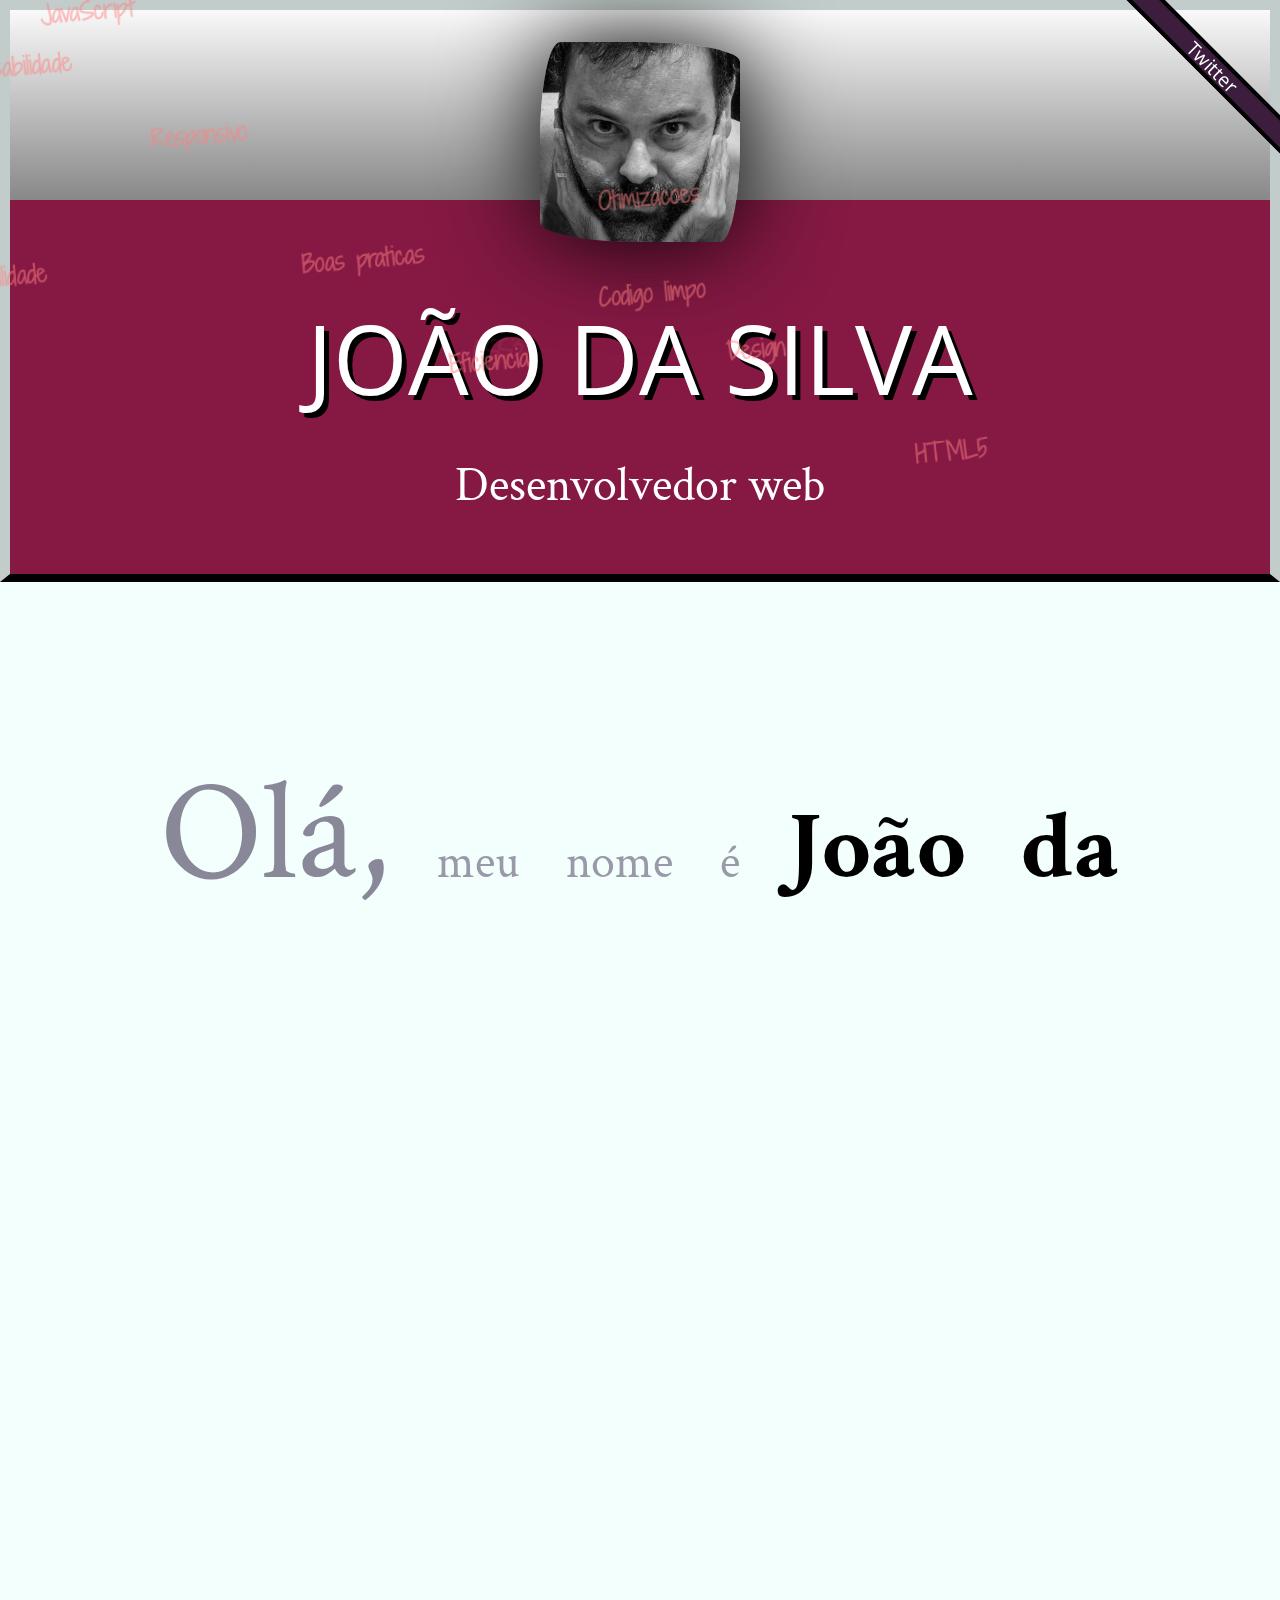
==== commit b8b5d962: "permuta do links da page" ====
--- a/index.html
+++ b/index.html
@@ -43,12 +43,21 @@
       <section class="secao-inicio blog">
          <h2>Blog</h2> <small>Últimos posts</small>
          <ol>
-            <li class="primeiro-post"> <a href="blog.html">O essencial de design responsivo</a>
-               <p class="apresentacao-post"> Design responsivo tem ganho cada vez mais atenção como técnica de desenvolvimento de páginas web para dispositivos móveis. Mas como começar?! </p>
+            <li class="primeiro-post config-posts">
+               <a href="blog.html">O essencial de design responsivo</a>
+               <p class="apresentacao-post inicio-post"> Design responsivo tem ganho cada vez mais atenção como técnica de desenvolvimento de páginas web para dispositivos móveis. Mas como começar?!</p>
             </li>
-            <li> <a href="blog.html">Por que fazer páginas acessíveis?</a> </li>
-            <li> <a href="blog.html">JavaScript não obstrusivo</a> </li>
-         </ol> <a class="botao-index" href="blog.html">Veja mais</a> </section>
+            <li class="segundo-post config-posts">
+               <a href="blog.html">Por que fazer páginas acessíveis?</a>
+               <p class="apresentacao-post inicio-post">Tem se falado cada vez sobre acessibilidade na web. Há diversas técnicas e diretivas a serem seguidas, inclusive da própria W3C. Mas vale a pena investir nisso?</p>
+            </li>
+            <li class="terceiro-post config-posts">
+               <a href="blog.html">JavaScript não obstrusivo</a>
+               <p class="apresentacao-post inicio-post">JavaScript é uma linguagem essencial hoje em dia para criar páginas ricas, interativas e dinâmicas. Porém, há alguns cuidados que devem ser tomados ao colocarmos código JavaScript em nossas páginas.</p>
+            </li>
+            </ol>
+         <a class="botao-index" href="blog.html">Veja mais</a>
+      </section>
    </main>
    <footer>
       <h2>Vamos conversar?</h2>
--- a/css/site.css
+++ b/css/site.css
@@ -14,6 +14,10 @@
    border-bottom: .5rem solid #000;
    position: relative;
    perspective-origin: 50% 160px;
+   background-image: linear-gradient(to bottom, #fff,#888 100%, #000);
+   background-size: 100% 200px;
+   background-repeat: no-repeat;
+   background-attachment: fixed;
 }
 .titulo-principal h1{
    text-shadow: 5px 5px #000;
@@ -65,7 +69,7 @@
 
 .rodape-pagina{
    color: white;
-   background-color: rgba(0, 0, 0, .5);
+
    padding: 20px;
    margin-top: 20px;
    clear: both;
@@ -75,6 +79,11 @@
    left: 0px;
    box-sizing: border-box;
    opacity: .5;
+   background-image: radial-gradient(ellipse at left bottom,
+      rgba(60,29,61,0.8),
+      rgba(60,29,61,0.8) 65%,65%, black 65%, black 70%, transparent 70%,transparent);
+   background-size: 25% 100%;
+   background-repeat: no-repeat;
 }
 .link-artigo{
    font-size: 24px;
@@ -102,6 +111,10 @@
    clear: right;
    position: relative;
    top: 140px;
+}
+.navegacao-site a:hover,
+.navegacao-site a:focus{
+   text-shadow: 0 0 2px pink;
 }
 nav a {
    color: #F2FFFC;
--- a/css/index.css
+++ b/css/index.css
@@ -1,12 +1,16 @@
-html, body{
+html,
+body {
    overflow-x: hidden;
    height: 100%;
 }
-body{
+
+body {
    perspective: 6px;
    perspective-origin: 50% 160px;
 }
-.caixa-dialogo{
+
+
+.caixa-dialogo {
    width: 40%;
    background: #fff;
    position: fixed;
@@ -39,7 +43,6 @@
    transform: translate(6.5765em, -2.4745em)rotate(45deg);
 }
 
-
 .palavra-destaque-principal {
    display: inline-block;
    transform: rotate(-5deg) skew(-10deg);
@@ -70,7 +73,7 @@
    position: absolute;
    top: 44%;
    right: 33%;
-    -webkit-transform: rotate(36deg);
+   -webkit-transform: rotate(36deg);
    transform: translate(-50%, -50%) rotate(-5deg) translateZ(3px) scale(0.25);
 }
 
@@ -86,7 +89,7 @@
    position: absolute;
    top: 60%;
    right: 45%;
-    -webkit-transform: rotate(36deg);
+   -webkit-transform: rotate(36deg);
    transform: translate(-50%, -50%) rotate(-5deg) translateZ(3px) scale(0.25);
    opacity: .2;
 }
@@ -103,7 +106,7 @@
    position: absolute;
    top: 0%;
    right: 64%;
-    -webkit-transform: rotate(36deg);
+   -webkit-transform: rotate(36deg);
    transform: translate(-50%, -50%) rotate(-5deg) translateZ(3px) scale(0.25);
 }
 
@@ -111,7 +114,7 @@
    position: absolute;
    top: 10%;
    right: 10% -webkit-transform: rotate(68deg);
-    -webkit-transform: rotate(36deg);
+   -webkit-transform: rotate(36deg);
    transform: translate(-50%, -50%) rotate(-5deg) translateZ(3px) scale(0.25);
 }
 
@@ -119,7 +122,7 @@
    position: absolute;
    top: 22%;
    left: 15%;
-    -webkit-transform: rotate(36deg);
+   -webkit-transform: rotate(36deg);
    transform: translate(-50%, -50%) rotate(-5deg) translateZ(3px) scale(0.25);
 }
 
@@ -153,8 +156,23 @@
    left: 30%;
    right: 4em;
 }
-
+.inicio-post{
+   display: none;
+}
+.config-posts{
+   margin-bottom: 1rem;
+}
 .primeiro-post {
+   background: #F2FFFC;
+   width: 29.5%;
+   border-radius: 10px;
+}
+.segundo-post{
+   background: #F2FFFC;
+   width: 29.5%;
+   border-radius: 10px;
+}
+.terceiro-post{
    background: #F2FFFC;
    width: 29.5%;
    border-radius: 10px;
@@ -224,7 +242,7 @@
    padding: .5em;
    margin: 2em auto;
    border-radius: 10px;
-   box-shadow: 0 0 1em   #000, inset 0 0 .5em #3C1D3D;
+   box-shadow: 0 0 1em #000, inset 0 0 .5em #3C1D3D;
 }
 
 .trabalhos .imagens-site {
@@ -246,6 +264,11 @@
    background-color: #3C1D3D;
    border-top: 1em solid #000;
    border-bottom: 1em solid #000;
+   background-image: -webkit-linear-gradient(top left, transparent, transparent 14px, rgba(0, 0, 0, 0.1) 14px, rgba(0, 0, 0, 0.1) 15px, transparent 15px, transparent);
+   background-image: -o-linear-gradient(top left, transparent, transparent 14px, rgba(0, 0, 0, 0.1) 14px, rgba(0, 0, 0, 0.1) 15px, transparent 15px, transparent);
+   background-image: linear-gradient(to bottom right, transparent, transparent 14px, rgba(0, 0, 0, 0.1) 14px, rgba(0, 0, 0, 0.1) 15px, transparent 15px, transparent);
+   background-size: 20px 20px;
+   background-attachment: fixed;
 }
 
 .trabalhos h2 {
@@ -272,6 +295,9 @@
    color: #FFF;
    border-bottom: .1em solid #851944;
    position: relative;
+   background-image: linear-gradient(45deg, transparent, transparent 14px, rgba(255, 255, 255, 0.1) 14px, rgba(255, 255, 255, 0.1) 15px, transparent 15px, transparent);
+   background-size: 20px 20px;
+   background-attachment: fixed;
 }
 
 .blog small {
@@ -302,3 +328,10 @@
    padding-bottom: 0;
    float: none;
 }
+
+main a:focus,
+main a:hover,
+footer a:focus,
+footer a:hover {
+   color: red;
+}
